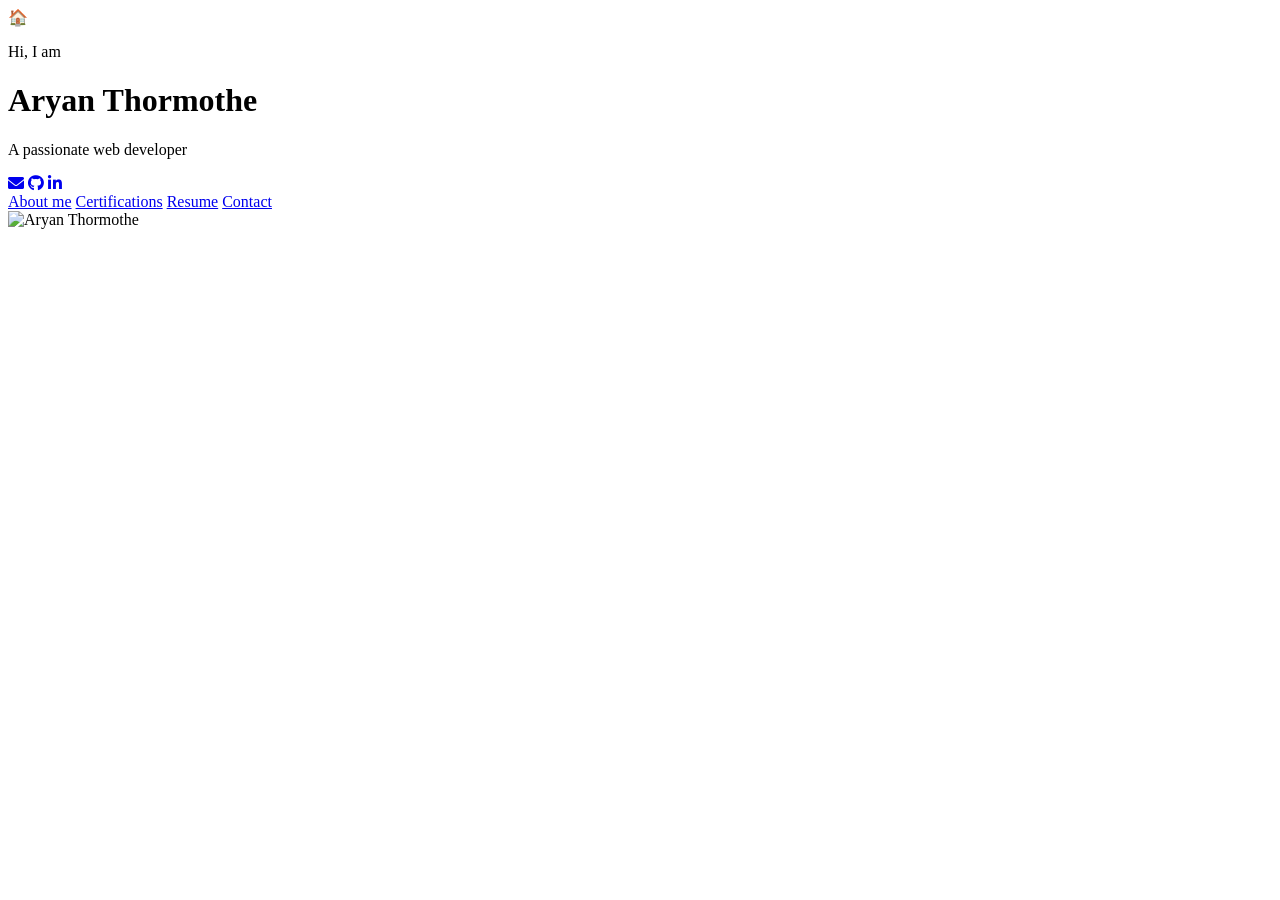
==== index.html @ e56fab38 "Add initial HTML structure for portfolio" ====
<!DOCTYPE html>
<html lang="en">
<head>
  <meta charset="UTF-8">
  <meta name="viewport" content="width=device-width, initial-scale=1.0">
  <title>Aryan Thormothe  Portfolio</title>
  <link rel="stylesheet" href="style.css">
  <!-- FontAwesome for Social Icons -->
  <link rel="stylesheet" href="https://cdnjs.cloudflare.com/ajax/libs/font-awesome/6.0.0/css/all.min.css" title="social media icons">
</head>
<body>

  <header class="hero-container">
    
    <!-- Left Light Section -->
    <div class="left-section">
      <div class="logo">
        <!-- Replace with actual SVG or image logo -->
        <span class="logo-icon">🏠</span>
      </div>
      
      <div class="hero-content">
        <p class="greeting">Hi, I am</p>
        <h1 class="name">Aryan 
            Thormothe</h1>
        <p class="title">A passionate web developer</p>
      </div>
      
      <div class="social-links">
        <a href="mailto:aryanthormothe4@gmail.com" class="social-icon"><i class="fa-solid fa-envelope"></i></a>
        <a href="https://github.com/aryanthormothe4" class="social-icon"><i class="fa-brands fa-github"></i></a>
        <a href="https://www.linkedin.com/in/aryan-thormothe-7485a9201/?lipi=urn%3Ali%3Apage%3Ad_flagship3_profile_view_base_contact_details%3Byxn1O7PXQIq02JfiBcbMnA%3D%3D" class="social-icon"><i class="fa-brands fa-linkedin-in"></i></a>
      </div>
    </div>

    <!-- Right Dark Section -->
    <div class="right-section">
      <nav class="navbar">
        <a href="AboutMe2.html">About me</a>
        <a href="Certifications3.html">Certifications</a>
        <a href="Resume_Aryan.html">Resume</a>

        <a href="https://docs.google.com/forms/d/e/1FAIpQLSe-DUbwRKd4LaXUzzVYitvH8ET1ikyGT2V2V5xXtNWvQWGI_A/viewform?usp=publish-editor" id="contact-link">Contact</a>
        
      </nav>
      
      <!-- Replace 'profile.png' with your actual transparent background portrait -->
      <img src="images/Aryanphotos.jpeg.jpg" alt="Aryan Thormothe" class="profile-image">
    </div>

  </header>

</body>
</html>
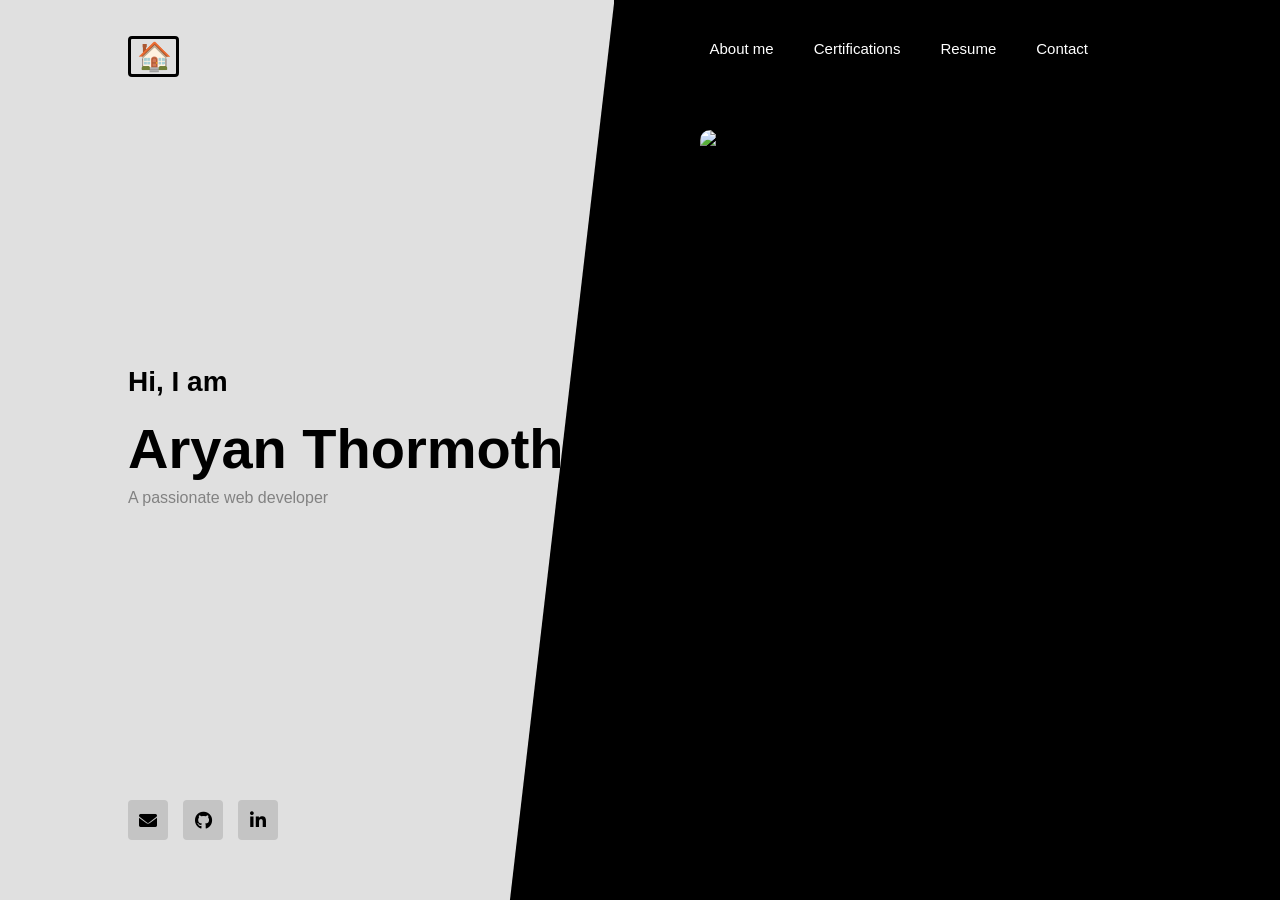
==== commit 0aaf7395: "Fix image source path in index.html" ====
--- a/index.html
+++ b/index.html
@@ -45,7 +45,7 @@
       </nav>
       
       <!-- Replace 'profile.png' with your actual transparent background portrait -->
-      <img src="images/Aryanphotos.jpeg.jpg" alt="Aryan Thormothe" class="profile-image">
+      <img src=".images/Aryanphotos.jpeg.jpg" alt="Aryan Thormothe" class="profile-image">
     </div>
 
   </header>
--- a/style.css
+++ b/style.css
@@ -0,0 +1,179 @@
+/* Reset and Base Styles */
+* {
+  margin: 0;
+  padding: 0;
+  box-sizing: border-box;
+  font-family: 'Segoe UI', Tahoma, Geneva, Verdana, sans-serif;
+}
+
+body, html {
+  width: 100%;
+  height: 100%;
+  overflow-x: hidden;
+  background-color: #000;
+}
+
+/* Hero Main Layout */
+.hero-container {
+  display: flex;
+  width: 100%;
+  height: 100vh;
+  position: relative;
+}
+
+/* Left Section Styles */
+.left-section {
+  width: 48%;
+  height: 100%;
+  background-color: #e0e0e0;
+  display: flex;
+  flex-direction: column;
+  justify-content: space-between;
+  padding: 40px 0 60px 10%;
+  position: relative;
+  z-index: 2;
+  /* Creates the diagonal split angle */
+  clip-path: polygon(0 0, 100% 0, 83% 100%, 0 100%);
+}
+
+.logo-icon {
+  font-size: 28px;
+  font-weight: 900;
+  letter-spacing: -2px;
+  color: #000;
+  border: 3px solid #000;
+  padding: 2px 6px;
+  border-radius: 4px;
+}
+
+.greeting {
+  font-size: 28px;
+  font-weight: 600;
+  color: #000;
+  margin-bottom: 20px;
+}
+
+.name {
+  font-size: 56px;
+  font-weight: 800;
+  color: #000;
+  line-height: 1.1;
+}
+
+.title {
+  font-size: 16px;
+  color: #828282;
+  margin-top: 10px;
+  font-weight: 500;
+}
+
+.social-links {
+  display: flex;
+  gap: 15px;
+}
+
+.social-icon {
+  display: flex;
+  align-items: center;
+  justify-content: center;
+  width: 40px;
+  height: 40px;
+  background-color: #c4c4c4;
+  color: #000;
+  text-decoration: none;
+  border-radius: 4px;
+  font-size: 18px;
+  transition: background 0.3s ease;
+}
+
+.social-icon:hover {
+  background-color: #b0b0b0;
+}
+
+/* Right Section Styles */
+.right-section {
+  width: 52%;
+  height: 100%;
+  background-color: #000;
+  margin-left: -5%; /* Overlaps behind the angled left clip-path */
+  position: relative;
+  display: flex;
+  flex-direction: column;
+  justify-content: space-between;
+  padding: 40px 10% 0 0;
+}
+
+/* Navigation Bar */
+.navbar {
+  display: flex;
+  align-items: center;
+  justify-content: flex-end;
+  gap: 40px;
+  z-index: 3;
+}
+
+.navbar a {
+  color: #ffffff;
+  text-decoration: none;
+  font-size: 15px;
+  font-weight: 500;
+  transition: opacity 0.3s ease;
+}
+
+.navbar a:hover {
+  opacity: 0.8;
+  color: #d80b0b;
+}
+
+.navbar .btn-contact {
+  background-color: #ffffff;
+  color: #000000;
+  padding: 10px 24px;
+  border-radius: 25px;
+  font-weight: 700;
+  font-size: 13px;
+  letter-spacing: 0.5px;
+}
+
+
+.profile-image {
+  position:absolute;
+  margin-left: 150px;
+  margin-top: 90px;
+  height: 70vh;
+  max-width: 45vw;
+  object-fit: contain;
+  z-index: 1;
+  image-rendering: optimizeQuality;
+  border-radius: 10px;
+}
+
+
+@media (max-width: 1024px) {
+  .name { font-size: 42px; }
+  .greeting { font-size: 22px; }
+  .navbar { gap: 20px; }
+}
+
+body{
+    opacity:0;
+    transform:scale(.95);
+    animation:zoomIn .6s forwards;
+}
+
+body.fade-out{
+    opacity:0;
+    transform:scale(1.05);
+    transition:.5s;
+}
+
+@keyframes zoomIn{
+    from{
+        opacity:0;
+        transform:scale(.95);
+    }
+    to{
+        opacity:1;
+        transform:scale(1);
+    }
+}
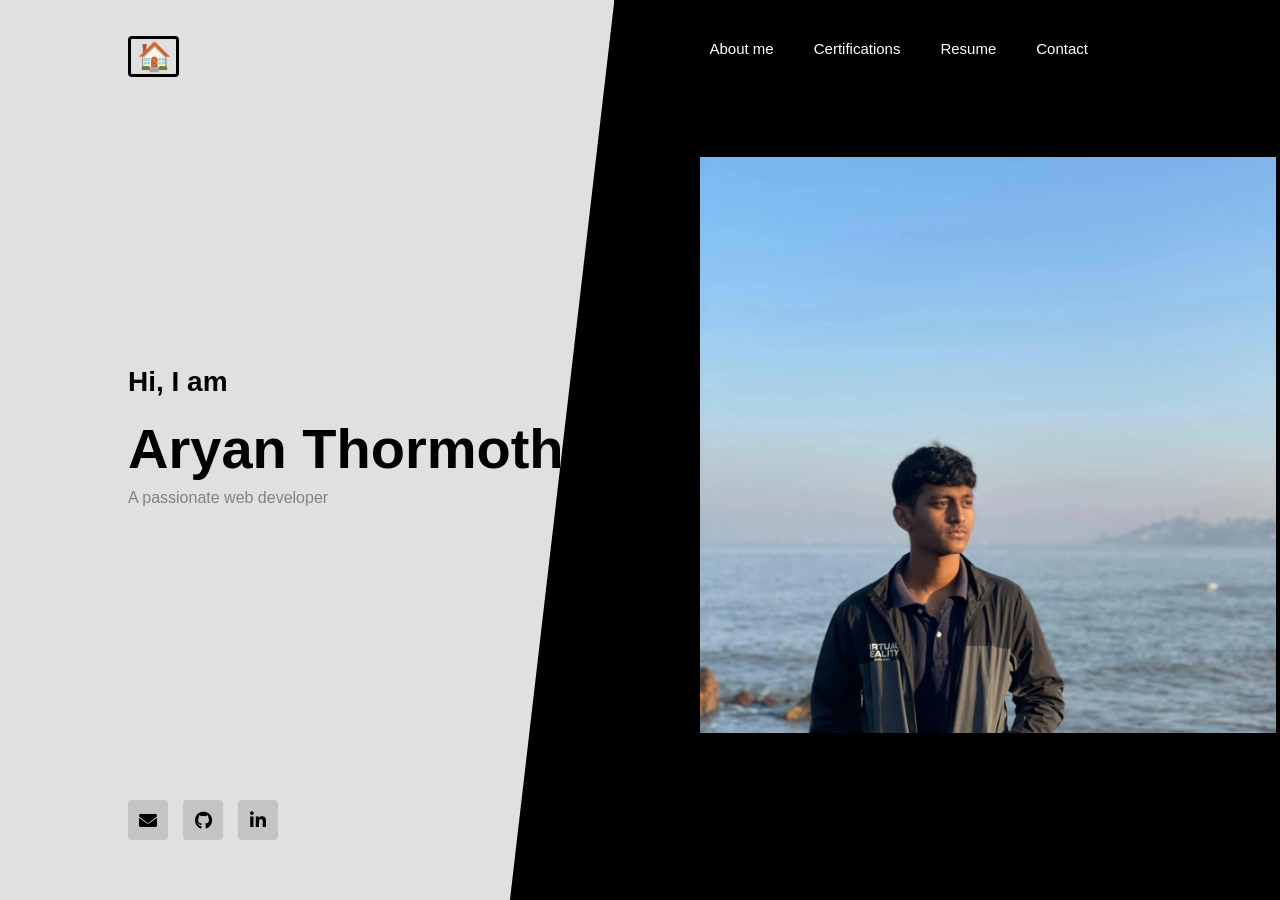
==== commit 0ee79f22: "Update profile image source in index.html" ====
--- a/index.html
+++ b/index.html
@@ -45,7 +45,7 @@
       </nav>
       
       <!-- Replace 'profile.png' with your actual transparent background portrait -->
-      <img src=".images/Aryanphotos.jpeg.jpg" alt="Aryan Thormothe" class="profile-image">
+      <img src="Aryanphotos.jpg" alt="Aryan Thormothe" class="profile-image">
     </div>
 
   </header>
